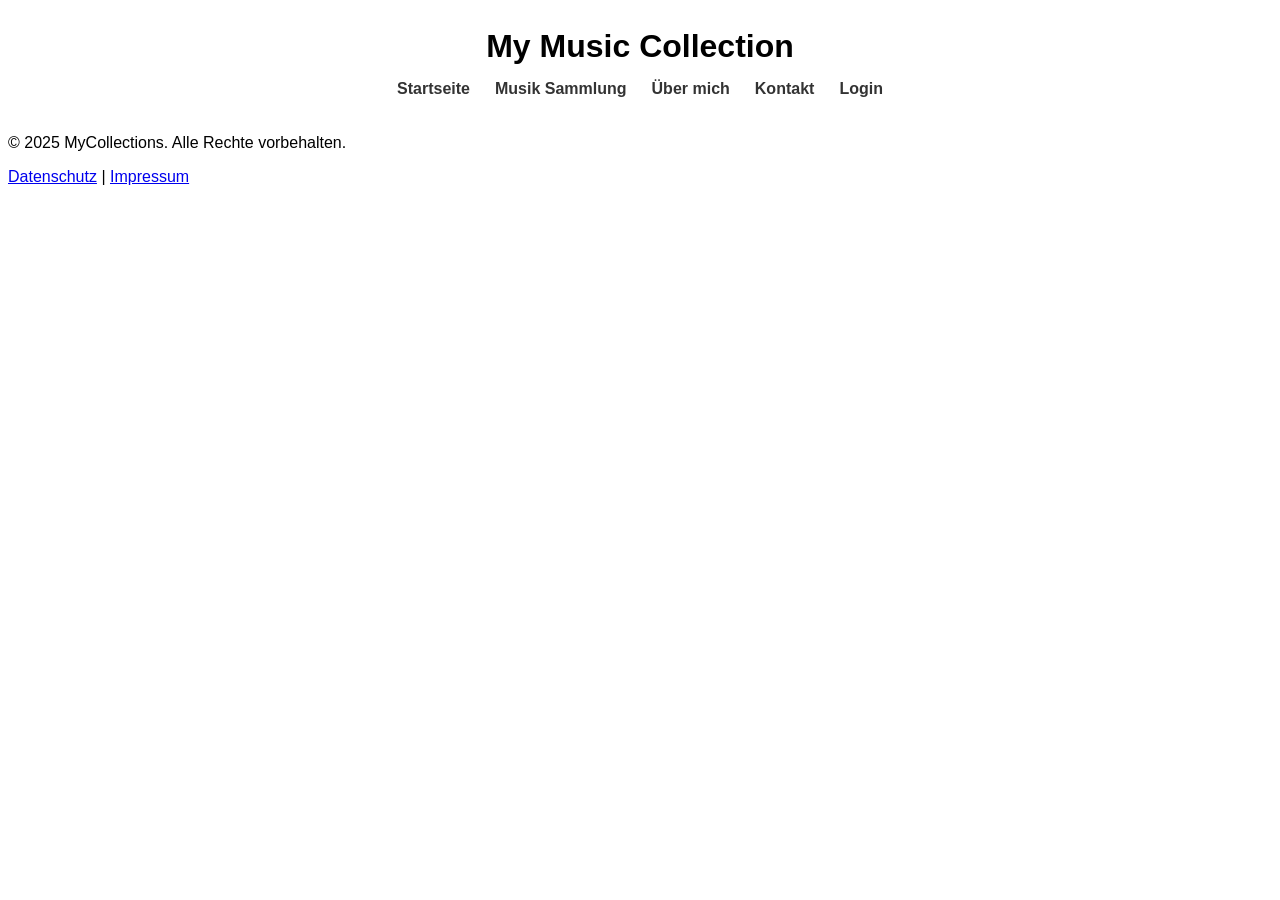
==== pages/aboutMe.html @ c47f8b7f "ig" ====
<!DOCTYPE html>
<html lang="de">
    <head>
        <meta charset="UTF-8">
        <meta name="viewport" content="width=device-width, initial-scale=1.0">
        <title>Über Mich</title>
        <link rel="stylesheet" href="../css/style.css">
        <link rel="preconnect" href="https://fonts.googleapis.com">
        <link rel="preconnect" href="https://fonts.gstatic.com" crossorigin>
        <link href="https://fonts.googleapis.com/css2?family=Open+Sans:ital,wght@0,800;1,800&display=swap" rel="stylesheet">      
    </head>
    <body>
        <header>
            
                <div class="row" id="title">
                  <div class="container" id="c1"><h1>My Music Collection</h1></div>
                </div>
            
            <nav>
                <ul>
                    <li><a href="../index.html">Startseite</a></li>
                    <li><a href="collection.html">Musik Sammlung</a></li>
                    <li><a href="aboutMe.html">Über mich</a></li>
                    <li><a href="contact.html">Kontakt</a></li>
                    <li><a href="login.html">Login</a></li>
                </ul>
            </nav>
        </header>

        <main>
        </main>

        
         <footer>
             <div class="row">
                <div class="container" id="c4">
                    <p>&copy; 2025 MyCollections. Alle Rechte vorbehalten.</p>
                    <a href="#">Datenschutz</a> | <a href="#">Impressum</a>
                </div>
            </div>
        </footer>
    </body>
</html>
---- css/style.css ----
*{
    font-family: Arial;
}

header {
    text-align: center;
    padding: 20px 0;
}

#title h1 {
    margin: 0;
}

nav ul {
    list-style: none;
    padding: 0;
    margin: 15px 0 0 0;

    display: flex;
    justify-content: center;
    gap: 25px; /* Abstand zwischen den Menüpunkten */
}

nav ul li a {
    text-decoration: none;
    color: #333;
    font-weight: 600;
}

/* Home flexbox */
.home {
    max-width: 800px;
    margin: 0 auto;
    padding: 2rem;
}
.hero {
    display: flex;
    align-items: center;
    justify-content: space-between;
    gap: 2rem;
    margin-bottom: 3rem;
}

.hero-text {
    flex: 1;
}

.hero-text h1 {
    font-size: 2.5rem;
    margin-bottom: 1rem;
}

.hero-text p {
    font-size: 1.1rem;
    line-height: 1.6;
}
.hero-img img {
    width: 250px;
    border-radius: 10px;
    object-fit: cover;
}
.career {
    margin-bottom: 3rem;
}

.career h2 {
    font-size: 2rem;
    margin-bottom: 1rem;
}

.career p {
    font-size: 1.05rem;
    line-height: 1.7;
    margin-bottom: 1rem;
}
.gallery h2 {
    font-size: 2rem;
    margin-bottom: 1rem;
}

.gallery-row {
    display: flex;
    gap: 1.5rem;
    flex-wrap: wrap;
}

.gallery-row img {
    width: 30%;
    border-radius: 8px;
    object-fit: cover;
    transition: transform 0.3s ease;
}

.gallery-row img:hover {
    transform: scale(1.03);
}

/* Login flexbox */
.login {
    max-width: 500px;
    margin: 0 auto;
    padding: 1rem;
    font-family: sans-serif;
}
.row-btn {
    display: flex;
    justify-content: space-between;
    margin-top: 1.5rem;
}

.btn-login,
.btn-forgot {
    padding: 0.8rem 1.2rem;
    font-size: 1rem;
    border: none;
    border-radius: 5px;
    background: #e9ecef;
    cursor: pointer;
}

.btn-login:hover,
.btn-forgot:hover {
    background: #d6d8db;
}

/* Kontakt flexbox */
.contact {
    max-width: 500px;
    margin: 0 auto;
    padding: 1rem;
    font-family: sans-serif;
}

form.row {
    display: flex;
    flex-direction: column;
    gap: 0.8rem;
}
.form-label {
    font-weight: 600;
    margin-bottom: 0.2rem;
}

.form-input {
    padding: 0.6rem;
    font-size: 1rem;
    border: 1px solid #ccc;
    border-radius: 5px;
    width: 100%;
    box-sizing: border-box;
}

.form-input:focus {
    border-color: #007bff;
    outline: none;
    box-shadow: 0 0 4px rgba(0, 123, 255, 0.3);
}

.checkbox-row {
    display: flex;
    align-items: center;
    gap: 0.5rem;
    font-weight: 500;
    margin-top: 0.5rem;
}
.checkbox-input {
    width: 18px;
    height: 18px;
}


.text-muted {
    font-size: 0.85rem;
    color: #666;
    margin-top: 1rem;
}

.btn-contact {
    margin-top: 1.5rem;
    padding: 0.8rem 1.2rem;
    font-size: 1rem;
    border: none;
    border-radius: 5px;
    background: #e9ecef;
    cursor: pointer;
}

.btn-contact:hover {
    background: #d6d8db;
}



/* Kollektion css grid */
.song-grid {
    display: grid;
    grid-template-columns: repeat(3, 400px);
    gap: 25px;
    justify-content: center;
}

.song {
    background: white;
    padding: 15px;
    border-radius: 8px;
    box-shadow: 0 2px 6px rgba(0,0,0,0.1);
}

.song img {
    width: 100%;
    height: auto;
    border-radius: 5px;
}

.song .title {
    font-size: 1.2rem;
    margin: 10px 0 5px;
}

.song p {
    margin: 3px 0;
    font-size: 0.9rem;
}
.song .songlist {
    font-size: 0.9rem;
    margin-top: 20px;
}
li a:hover{
    color: rgb(207, 177, 156);
    cursor: pointer;

}
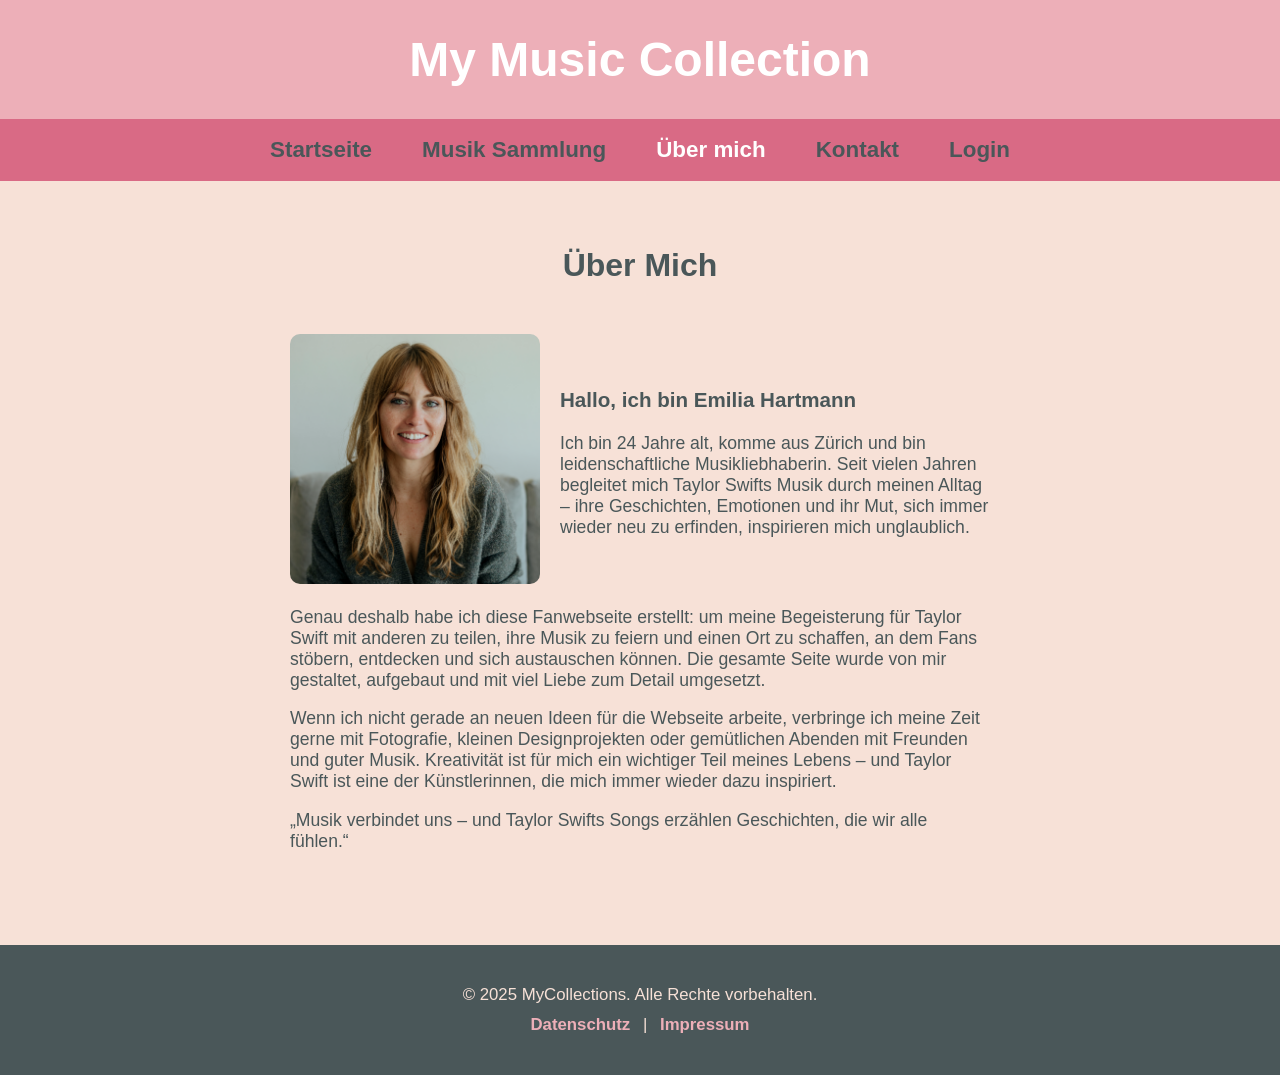
==== commit 9b8871c6: "added responsive and forms" ====
--- a/pages/aboutMe.html
+++ b/pages/aboutMe.html
@@ -11,33 +11,77 @@
     </head>
     <body>
         <header>
+            <div id="title">
+                <h1>My Music Collection</h1></div>
+            </div>
             
-                <div class="row" id="title">
-                  <div class="container" id="c1"><h1>My Music Collection</h1></div>
-                </div>
-            
-            <nav>
+            <div class="burger" onclick="toggleMenu()">
+                ☰
+            </div>
+
+            <nav id="nav">
                 <ul>
                     <li><a href="../index.html">Startseite</a></li>
                     <li><a href="collection.html">Musik Sammlung</a></li>
-                    <li><a href="aboutMe.html">Über mich</a></li>
+                    <li><a class="location" href="aboutMe.html">Über mich</a></li>
                     <li><a href="contact.html">Kontakt</a></li>
                     <li><a href="login.html">Login</a></li>
                 </ul>
             </nav>
         </header>
 
-        <main>
+        <main class="about">
+            <h2 class="titel2">Über Mich</h2>
+            <section class="about-wrapper1">
+                <div class="about-img">
+                    <img src="../images/profil.jpg" alt="Profilbild">
+                </div>
+
+                <div>
+                    <h3>Hallo, ich bin Emilia Hartmann</h3>
+                    <p>
+                        Ich bin 24 Jahre alt, komme aus Zürich und bin leidenschaftliche Musikliebhaberin.
+                        Seit vielen Jahren begleitet mich Taylor Swifts Musik durch meinen Alltag – ihre
+                        Geschichten, Emotionen und ihr Mut, sich immer wieder neu zu erfinden, inspirieren mich
+                        unglaublich.
+                    </p>
+                </div>
+            </section>
+            <section>
+                <p>
+                    Genau deshalb habe ich diese Fanwebseite erstellt: um meine Begeisterung für Taylor Swift
+                    mit anderen zu teilen, ihre Musik zu feiern und einen Ort zu schaffen, an dem Fans
+                    stöbern, entdecken und sich austauschen können. Die gesamte Seite wurde von mir gestaltet,
+                    aufgebaut und mit viel Liebe zum Detail umgesetzt.
+                </p>
+                <p>
+                    Wenn ich nicht gerade an neuen Ideen für die Webseite arbeite, verbringe ich meine Zeit
+                    gerne mit Fotografie, kleinen Designprojekten oder gemütlichen Abenden mit Freunden und
+                    guter Musik. Kreativität ist für mich ein wichtiger Teil meines Lebens – und Taylor Swift
+                    ist eine der Künstlerinnen, die mich immer wieder dazu inspiriert.
+                </p>
+                <p class="quote">
+                    „Musik verbindet uns – und Taylor Swifts Songs erzählen Geschichten, die wir alle fühlen.“
+                </p>
+            </section>
         </main>
 
         
-         <footer>
-             <div class="row">
-                <div class="container" id="c4">
-                    <p>&copy; 2025 MyCollections. Alle Rechte vorbehalten.</p>
-                    <a href="#">Datenschutz</a> | <a href="#">Impressum</a>
+        <footer>
+            <div class="footer-content">
+                <p>&copy; 2025 MyCollections. Alle Rechte vorbehalten.</p>
+
+                <div class="footer-links">
+                    <a href="#">Datenschutz</a>
+                    <span>|</span>
+                    <a href="#">Impressum</a>
                 </div>
             </div>
         </footer>
+        <script>
+        function toggleMenu() {
+            document.getElementById("nav").classList.toggle("active");
+        }
+    </script>
     </body>
 </html>
--- a/css/style.css
+++ b/css/style.css
@@ -1,36 +1,79 @@
-
-*{
+/*pink edafb8, beige= f7e1d7, grau 4A5759, starkes pink D96A85, weiss */
+body {
+    background-color: #F7E1D7;
+    color: #4A5759;
     font-family: Arial;
+    margin: 0;
 }
 
 header {
     text-align: center;
-    padding: 20px 0;
-}
-
-#title h1 {
+    padding: 0;
     margin: 0;
+    background-color: #EDAFB8;
+    color: white;
+}
+
+#title {
+    padding: 2rem 0;
+    margin-top: 0;
+    display: flex;
+    align-items: center;
+    justify-content: center;
+    gap: 15px;
+}
+.logo {
+    width: 80px;
+    height: auto;
+}
+
+#title h1{
+    font-size: 3rem;
+    font-weight: 700;
+    margin: 0;
+}
+
+.burger {
+    display: none;
+    font-size: 2rem;
+    cursor: pointer;
+    padding: 10px;
+}
+
+nav {
+    background-color: #D96A85;
+    padding: 18px 0;
 }
 
 nav ul {
     list-style: none;
     padding: 0;
-    margin: 15px 0 0 0;
-
+    margin: 0;
     display: flex;
     justify-content: center;
-    gap: 25px; /* Abstand zwischen den Menüpunkten */
+    gap: 50px; /* Abstand zwischen den Menüpunkten */
 }
 
 nav ul li a {
     text-decoration: none;
-    color: #333;
+    color: #4A5759;
     font-weight: 600;
+    font-size: 1.4rem;
+}
+li a:hover{
+    color: white;
+    cursor: pointer;
+}
+.location {
+    text-decoration: none;
+    color: white;
+    font-weight: 600;
+    font-size: 1.4rem;
 }
 
 /* Home flexbox */
 .home {
-    max-width: 800px;
+    max-width: 700px;
     margin: 0 auto;
     padding: 2rem;
 }
@@ -40,15 +83,11 @@
     justify-content: space-between;
     gap: 2rem;
     margin-bottom: 3rem;
+    margin-top: 50px;
 }
 
 .hero-text {
     flex: 1;
-}
-
-.hero-text h1 {
-    font-size: 2.5rem;
-    margin-bottom: 1rem;
 }
 
 .hero-text p {
@@ -60,22 +99,15 @@
     border-radius: 10px;
     object-fit: cover;
 }
+
+
 .career {
     margin-bottom: 3rem;
-}
-
-.career h2 {
-    font-size: 2rem;
-    margin-bottom: 1rem;
 }
 
 .career p {
     font-size: 1.05rem;
     line-height: 1.7;
-    margin-bottom: 1rem;
-}
-.gallery h2 {
-    font-size: 2rem;
     margin-bottom: 1rem;
 }
 
@@ -96,138 +128,370 @@
     transform: scale(1.03);
 }
 
+/* Footer */
+footer {
+    background-color: #4A5759; /* dunkles Grau */
+    color: #F7E1D7; /* helles Beige */
+    padding: 40px 0;
+    margin-top: 60px;
+    text-align: center;
+}
+
+footer p {
+    margin: 0;
+    font-size: 1.05rem;
+    margin-bottom: 10px;
+}
+
+.footer-links {
+    font-size: 1.05rem;
+}
+
+.footer-links a {
+    color: #EDAFB8; /* Rosa Akzent */
+    text-decoration: none;
+    font-weight: 600;
+    padding: 0 8px;
+}
+
+.footer-links a:hover {
+    color: #D96A85; /* stärkeres Rosa */
+}
+
+.footer-links span {
+    color: #F7E1D7; /* Beige */
+}
+
+
+
+button {
+    margin-top: 1.2rem;
+    margin-left: auto;
+    display: block;
+    padding: 0.8rem 1.2rem;
+    font-size: 1.1rem;
+    border: none;
+    border-radius: 5px;
+    background: #EDAFB8;
+    cursor: pointer;
+    color: #4A5759;
+    font-weight: 600;
+}
+button:hover{
+    background: #D96A85;
+    color: white;
+}
+
+.button-row {
+    grid-column: 2;
+    display: flex;
+    justify-content: flex-end;
+}
+
+
+.titel2 {
+    text-align: center;
+    margin: 50px 0 50px 0; /* oben | rechts | unten | links */
+    font-size: 2rem;
+    font-weight: 700;
+    color: #4A5759;
+}
+
+
 /* Login flexbox */
 .login {
-    max-width: 500px;
+    max-width: 700px;
     margin: 0 auto;
     padding: 1rem;
-    font-family: sans-serif;
-}
-.row-btn {
-    display: flex;
-    justify-content: space-between;
-    margin-top: 1.5rem;
-}
-
-.btn-login,
-.btn-forgot {
-    padding: 0.8rem 1.2rem;
-    font-size: 1rem;
-    border: none;
-    border-radius: 5px;
-    background: #e9ecef;
-    cursor: pointer;
-}
-
-.btn-login:hover,
-.btn-forgot:hover {
-    background: #d6d8db;
 }
 
 /* Kontakt flexbox */
 .contact {
-    max-width: 500px;
+    max-width: 700px;
     margin: 0 auto;
     padding: 1rem;
-    font-family: sans-serif;
-}
-
+}
 form.row {
-    display: flex;
-    flex-direction: column;
-    gap: 0.8rem;
+    display: grid;
+    grid-template-columns: 150px 1fr;
+    gap: 0.8rem 1rem; /* vertikal | horizontal */
+    align-items: center;
+    font-size: 1.1rem;
 }
 .form-label {
     font-weight: 600;
     margin-bottom: 0.2rem;
-}
-
+    font-family: Arial;
+}
 .form-input {
     padding: 0.6rem;
-    font-size: 1rem;
-    border: 1px solid #ccc;
+    font-size: 1.1rem;
+    border: 2px solid #EDAFB8;
     border-radius: 5px;
     width: 100%;
     box-sizing: border-box;
 }
-
 .form-input:focus {
-    border-color: #007bff;
+    border-color: #D96A85;
     outline: none;
-    box-shadow: 0 0 4px rgba(0, 123, 255, 0.3);
-}
-
+    box-shadow: 0 0 4px #4A5759;
+}
+.radio-group {
+    display: flex;
+    gap: 1rem;
+}
 .checkbox-row {
+    grid-column: 2;
     display: flex;
     align-items: center;
     gap: 0.5rem;
-    font-weight: 500;
-    margin-top: 0.5rem;
 }
 .checkbox-input {
     width: 18px;
     height: 18px;
 }
-
-
 .text-muted {
     font-size: 0.85rem;
-    color: #666;
+    color: #4A5759;
     margin-top: 1rem;
 }
 
-.btn-contact {
-    margin-top: 1.5rem;
-    padding: 0.8rem 1.2rem;
-    font-size: 1rem;
-    border: none;
-    border-radius: 5px;
-    background: #e9ecef;
-    cursor: pointer;
-}
-
-.btn-contact:hover {
-    background: #d6d8db;
-}
-
-
-
-/* Kollektion css grid */
+/* */
+.confirmation {
+    max-width: 600px;
+    margin: 4rem auto;
+    text-align: center;
+}
+
+.about {
+    max-width: 700px;
+    margin: 0 auto;
+    padding: 1rem;
+    font-size: 1.1rem;
+}
+.about-img img {
+    width: 250px;
+    border-radius: 10px;
+    object-fit: cover;
+}
+.about-text {
+    flex:1;
+}
+.about-wrapper1 {
+    display: flex;
+    align-items: center;
+    gap: 20px;
+}
+
+
+/* Song css grid */
+.collection {
+    margin: 4rem auto;
+}
 .song-grid {
     display: grid;
-    grid-template-columns: repeat(3, 400px);
+    grid-template-columns: repeat(3, 300px);
     gap: 25px;
     justify-content: center;
 }
-
 .song {
     background: white;
     padding: 15px;
     border-radius: 8px;
     box-shadow: 0 2px 6px rgba(0,0,0,0.1);
 }
-
 .song img {
     width: 100%;
     height: auto;
     border-radius: 5px;
 }
-
-.song .title {
-    font-size: 1.2rem;
-    margin: 10px 0 5px;
-}
-
+.song .titel {
+    font-size: 1.5rem;
+    margin: 18px 0 14px;
+}
 .song p {
     margin: 3px 0;
-    font-size: 0.9rem;
-}
-.song .songlist {
-    font-size: 0.9rem;
-    margin-top: 20px;
-}
-li a:hover{
-    color: rgb(207, 177, 156);
-    cursor: pointer;
-
+    font-size: 1.05rem;
+}
+
+
+
+
+
+@media (max-width: 768px) {
+    #title {
+        flex-direction: column;
+        gap: 10px;
+    }
+
+    .logo {
+        width: 50px;
+    }
+
+    #title h1 {
+        font-size: 2rem;
+    }
+
+    .burger {
+        display: block;
+        background-color: #D96A85;
+        color: white;
+    }
+
+    nav {
+        display: none;
+    }
+
+    nav.active {
+        display: block;
+    }
+
+    nav ul {
+        flex-direction: column;
+        gap: 15px;
+        padding: 20px 0;
+    }
+
+    nav ul li a,
+    .location {
+        font-size: 1.5rem;
+    }
+
+    /* Hero Section */
+    .hero {
+        flex-direction: column;
+        text-align: center;
+    }
+
+    .hero-img img {
+        width: 100%;
+        max-width: 300px;
+    }
+
+    /* Gallery */
+    .gallery-row {
+        flex-direction: column;
+        align-items: center;
+    }
+
+    .gallery-row img {
+        width: 90%;
+    }
+
+    /* Allgemeiner Abstand */
+    .home {
+        padding: 1.5rem;
+    }
+    .confirmation {
+        padding: 1.5rem;
+    }
+
+    footer {
+        padding: 20px 10px;
+    }
+
+    footer p,
+    .footer-links,
+    .footer-links a {
+        font-size: 0.95rem;
+    }
+
+    .footer-links {
+        display: flex;
+        flex-direction: column;
+        gap: 8px;
+        align-items: center;
+    }
+    
+
+    /* Formular: alles untereinander */
+    form.row {
+        display: flex;
+        flex-direction: column;
+        gap: 0.5rem;
+        text-align: left;
+    }
+
+    /* Label über Input */
+    .form-label {
+        margin-top: 0.3rem;
+        margin-bottom: 0.1rem;
+        font-size: 1rem;
+        text-align: left;
+    }
+
+    .form-input {
+        width: 100%;
+        text-align: left;
+    }
+
+    /* Checkbox */
+    .checkbox-row {
+        flex-direction: column;
+        align-items: flex-start;
+        gap: 0.5rem;
+        text-align: left;
+    }
+
+    /* Buttons untereinander */
+    .button-row {
+        flex-direction: column;
+        gap: 10px;
+        justify-content: flex-start; /* linksbündig */
+        margin-top: 1rem;
+        align-items: flex-start; /* Buttons links */
+    }
+
+    button {
+        width: 100%;
+        margin-left: 0;
+        padding: 0.8rem 1rem;
+        font-size: 1rem;
+        text-align: center;
+    }
+
+    /* Titel2 */
+    .titel2 {
+        font-size: 1.6rem;
+        margin: 30px 0;
+    }
+
+    /* About Sektion */
+    .about-wrapper1 {
+        flex-direction: column;
+        text-align: center;
+    }
+
+    .about-img img {
+        width: 100%;
+        max-width: 250px;
+        margin-bottom: 1rem;
+    }
+
+    .about-text {
+        width: 100%;
+    }
+
+    /* Song Grid */
+    .song-grid {
+        grid-template-columns: 1fr; /* eine Spalte */
+        gap: 15px;
+        justify-content: center;
+    }
+
+    .song {
+        padding: 10px;
+        width: 80%;
+        margin: 0 auto;
+    }
+
+    .titel {
+        font-size: 1.4rem;
+        margin: 11px 0;
+    }
+
+    .song p {
+        font-size: 0.95rem;
+        margin: 2px 0;
+    }
 }
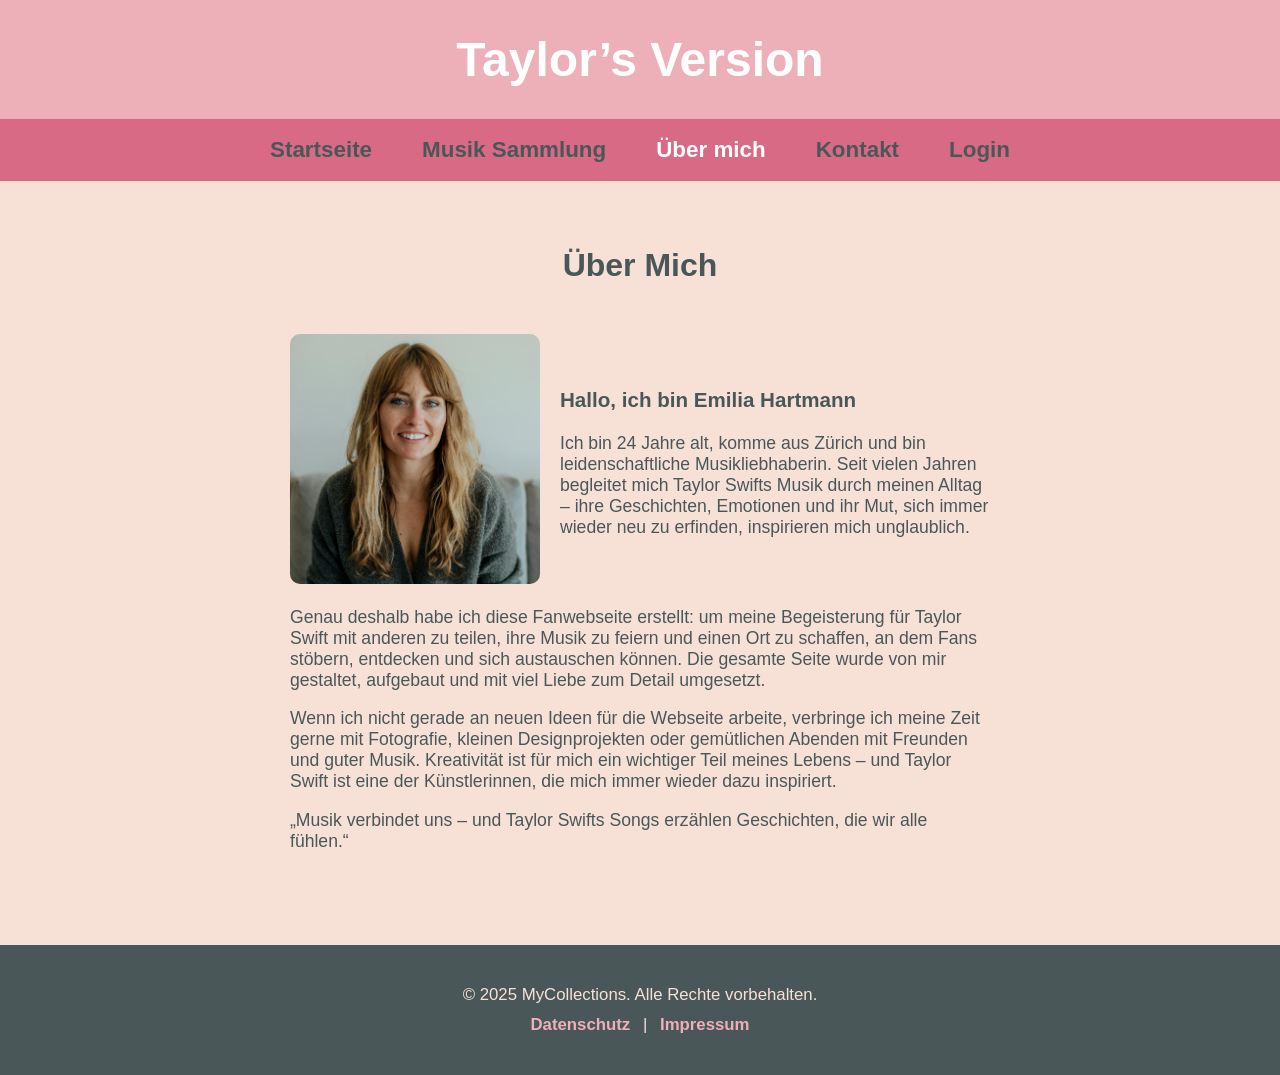
==== commit eeba779a: "changes titel" ====
--- a/pages/aboutMe.html
+++ b/pages/aboutMe.html
@@ -12,7 +12,7 @@
     <body>
         <header>
             <div id="title">
-                <h1>My Music Collection</h1></div>
+                <h1>Taylor’s Version</h1></div>
             </div>
             
             <div class="burger" onclick="toggleMenu()">
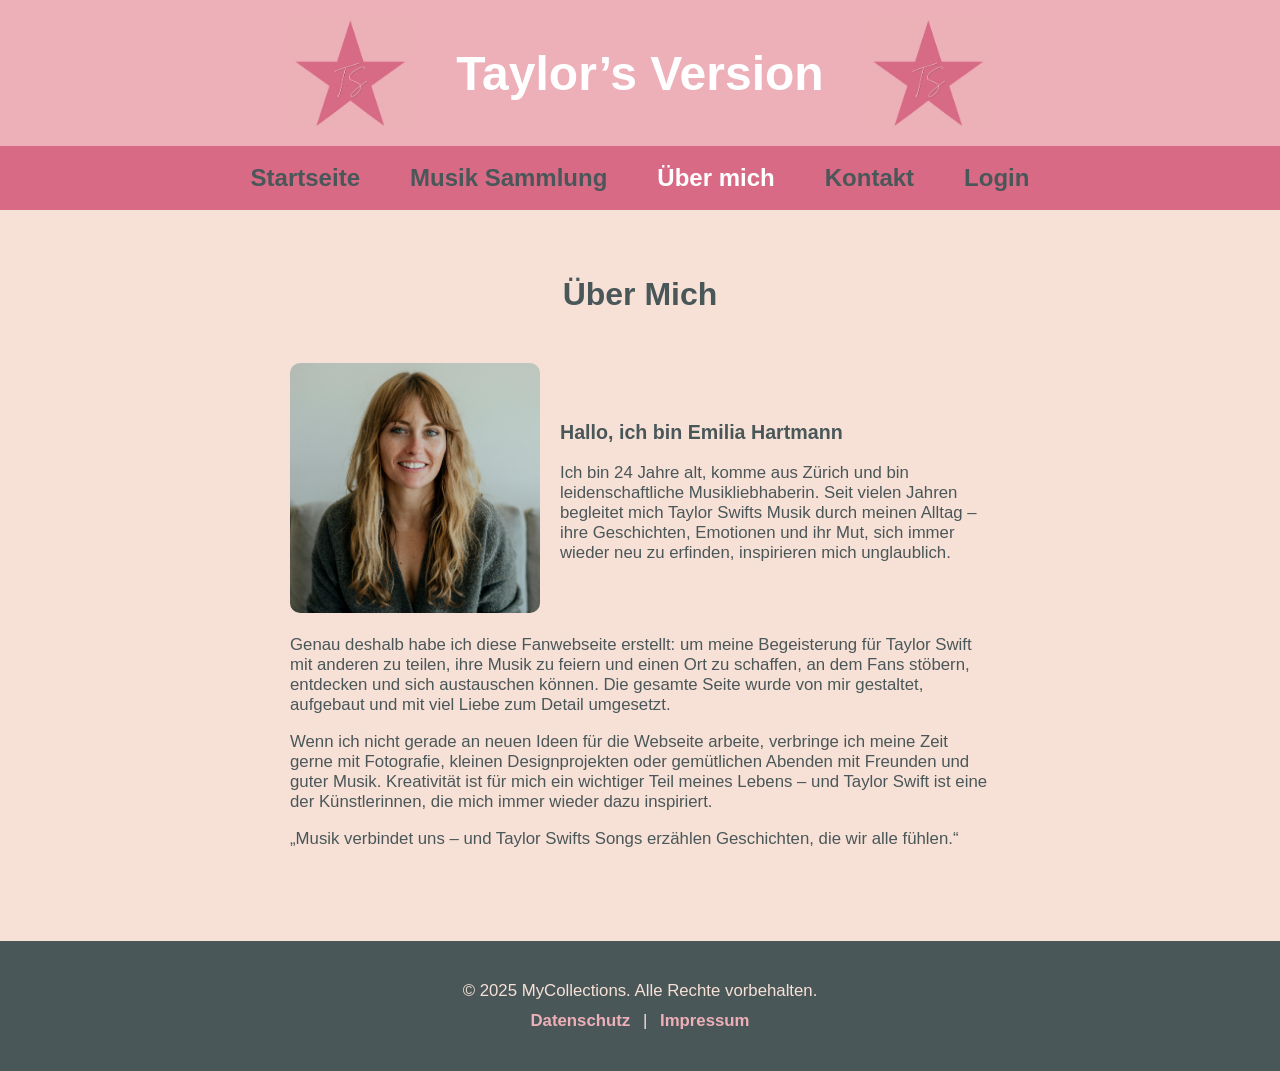
==== commit b8c69e4e: "added logo & video and ReadMe" ====
--- a/pages/aboutMe.html
+++ b/pages/aboutMe.html
@@ -12,7 +12,9 @@
     <body>
         <header>
             <div id="title">
-                <h1>Taylor’s Version</h1></div>
+                <img src="../images/logo2.jpg" alt="Logo" class="logo">
+                <h1>Taylor’s Version</h1>
+                <img src="../images/logo2.jpg" alt="Logo" class="logo">
             </div>
             
             <div class="burger" onclick="toggleMenu()">
@@ -47,7 +49,7 @@
                     </p>
                 </div>
             </section>
-            <section>
+            <section  class="about-wrapper2">
                 <p>
                     Genau deshalb habe ich diese Fanwebseite erstellt: um meine Begeisterung für Taylor Swift
                     mit anderen zu teilen, ihre Musik zu feiern und einen Ort zu schaffen, an dem Fans
--- a/css/style.css
+++ b/css/style.css
@@ -15,15 +15,15 @@
 }
 
 #title {
-    padding: 2rem 0;
+    padding: 1rem 0;
     margin-top: 0;
     display: flex;
     align-items: center;
     justify-content: center;
-    gap: 15px;
+    gap: 45px;
 }
 .logo {
-    width: 80px;
+    width: 120px;
     height: auto;
 }
 
@@ -58,7 +58,7 @@
     text-decoration: none;
     color: #4A5759;
     font-weight: 600;
-    font-size: 1.4rem;
+    font-size: 1.5rem;
 }
 li a:hover{
     color: white;
@@ -68,7 +68,7 @@
     text-decoration: none;
     color: white;
     font-weight: 600;
-    font-size: 1.4rem;
+    font-size: 1.5rem;
 }
 
 /* Home flexbox */
@@ -77,6 +77,11 @@
     margin: 0 auto;
     padding: 2rem;
 }
+.hero-video {
+    width: 100%;
+    height: 60vh;
+    object-fit: cover;
+}
 .hero {
     display: flex;
     align-items: center;
@@ -91,7 +96,7 @@
 }
 
 .hero-text p {
-    font-size: 1.1rem;
+    font-size: 1.05rem;
     line-height: 1.6;
 }
 .hero-img img {
@@ -148,18 +153,18 @@
 }
 
 .footer-links a {
-    color: #EDAFB8; /* Rosa Akzent */
+    color: #EDAFB8; 
     text-decoration: none;
     font-weight: 600;
     padding: 0 8px;
 }
 
 .footer-links a:hover {
-    color: #D96A85; /* stärkeres Rosa */
+    color: #D96A85;
 }
 
 .footer-links span {
-    color: #F7E1D7; /* Beige */
+    color: #F7E1D7; 
 }
 
 
@@ -169,7 +174,7 @@
     margin-left: auto;
     display: block;
     padding: 0.8rem 1.2rem;
-    font-size: 1.1rem;
+    font-size: 1.05rem;
     border: none;
     border-radius: 5px;
     background: #EDAFB8;
@@ -181,6 +186,10 @@
     background: #D96A85;
     color: white;
 }
+.btn-home {
+    display: block;
+    margin: 1.2rem auto 0 auto; /* oben | rechts/links auto | unten */
+}
 
 .button-row {
     grid-column: 2;
@@ -216,7 +225,7 @@
     grid-template-columns: 150px 1fr;
     gap: 0.8rem 1rem; /* vertikal | horizontal */
     align-items: center;
-    font-size: 1.1rem;
+    font-size: 1.05rem;
 }
 .form-label {
     font-weight: 600;
@@ -225,11 +234,12 @@
 }
 .form-input {
     padding: 0.6rem;
-    font-size: 1.1rem;
+    font-size: 1.05rem;
     border: 2px solid #EDAFB8;
     border-radius: 5px;
     width: 100%;
     box-sizing: border-box;
+    font-family: Arial;
 }
 .form-input:focus {
     border-color: #D96A85;
@@ -267,7 +277,7 @@
     max-width: 700px;
     margin: 0 auto;
     padding: 1rem;
-    font-size: 1.1rem;
+    font-size: 1.05rem;
 }
 .about-img img {
     width: 250px;
@@ -356,6 +366,9 @@
     .location {
         font-size: 1.5rem;
     }
+    .hero-video {
+        height: 40vh;
+    }
 
     /* Hero Section */
     .hero {
@@ -393,7 +406,7 @@
     footer p,
     .footer-links,
     .footer-links a {
-        font-size: 0.95rem;
+        font-size: 1.05rem;
     }
 
     .footer-links {
@@ -416,12 +429,12 @@
     .form-label {
         margin-top: 0.3rem;
         margin-bottom: 0.1rem;
-        font-size: 1rem;
+        font-size: 1.05rem;
         text-align: left;
     }
 
     .form-input {
-        width: 100%;
+        width: 90%;
         text-align: left;
     }
 
@@ -441,23 +454,31 @@
         margin-top: 1rem;
         align-items: flex-start; /* Buttons links */
     }
+    .button-row button {
+        width: 100%;
+    }
 
     button {
-        width: 100%;
-        margin-left: 0;
+        width: 50%;
+        margin: 0 auto;
         padding: 0.8rem 1rem;
-        font-size: 1rem;
+        font-size: 1.05rem;
         text-align: center;
     }
 
     /* Titel2 */
     .titel2 {
-        font-size: 1.6rem;
+        font-size: 1.5rem;
         margin: 30px 0;
     }
 
     /* About Sektion */
     .about-wrapper1 {
+        flex-direction: column;
+        text-align: center;
+    }
+
+    .about-wrapper2 {
         flex-direction: column;
         text-align: center;
     }
